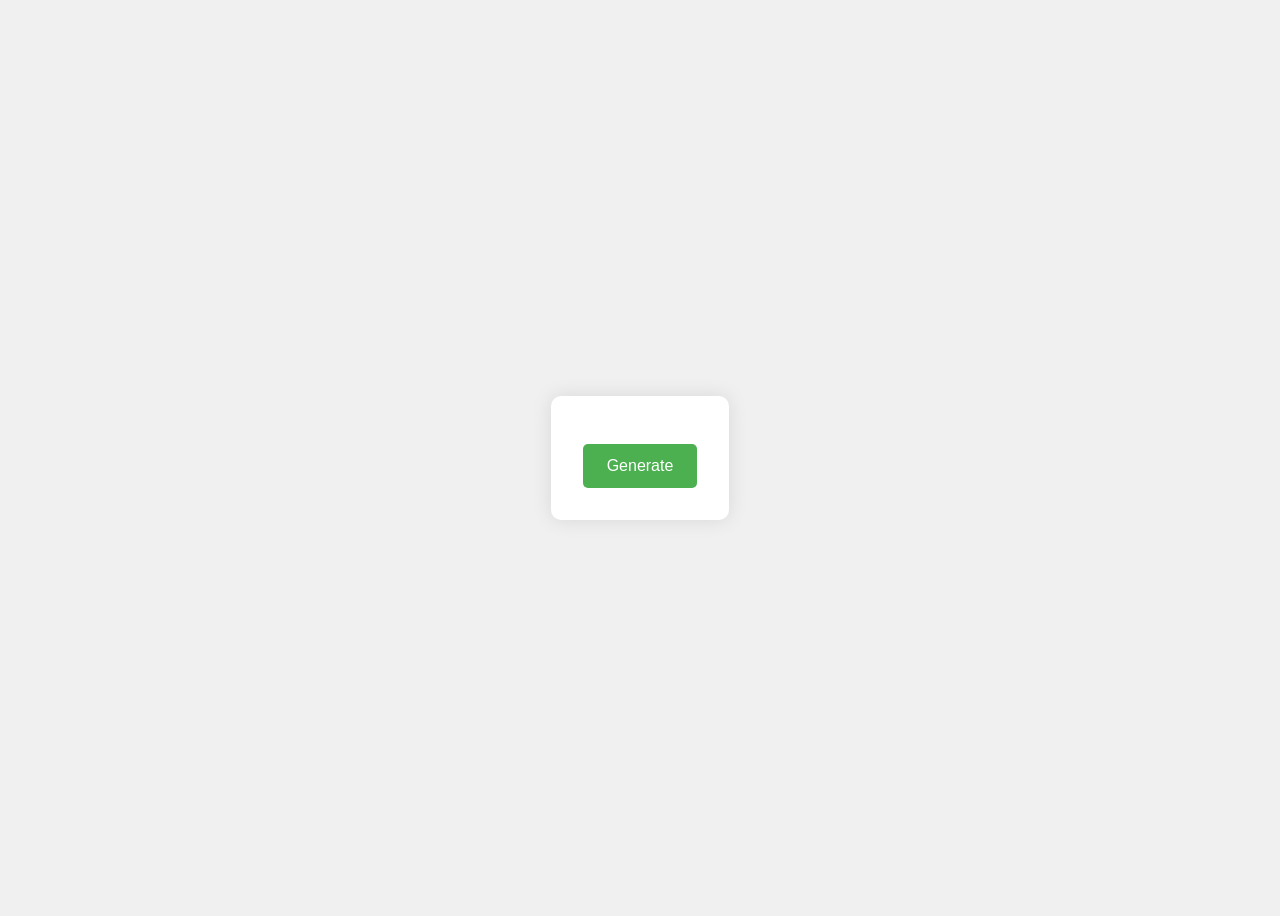
==== index.html @ 28d80a93 "Upload work to product-builder-lecture repository" ====
<!DOCTYPE html>
<html lang="en">
<head>
    <meta charset="UTF-8">
    <meta name="viewport" content="width=device-width, initial-scale=1.0">
    <title>Lotto Number Generator</title>
    <link rel="stylesheet" href="style.css">
</head>
<body>
    <lotto-generator></lotto-generator>
    <script src="main.js"></script>
</body>
</html>
---- style.css ----
body {
    font-family: sans-serif;
    display: flex;
    justify-content: center;
    align-items: center;
    min-height: 100vh;
    background-color: #f0f0f0;
}

lotto-generator {
    display: block;
    text-align: center;
    padding: 2rem;
    background-color: white;
    border-radius: 10px;
    box-shadow: 0 0 20px rgba(0, 0, 0, 0.1);
}

.numbers {
    display: flex;
    justify-content: center;
    margin-bottom: 1rem;
}

.number {
    width: 40px;
    height: 40px;
    border-radius: 50%;
    background-color: #eee;
    display: flex;
    justify-content: center;
    align-items: center;
    margin: 0 5px;
    font-size: 1.2rem;
    font-weight: bold;
}

button {
    padding: 0.8rem 1.5rem;
    font-size: 1rem;
    background-color: #4CAF50;
    color: white;
    border: none;
    border-radius: 5px;
    cursor: pointer;
    transition: background-color 0.3s;
}

button:hover {
    background-color: #45a049;
}
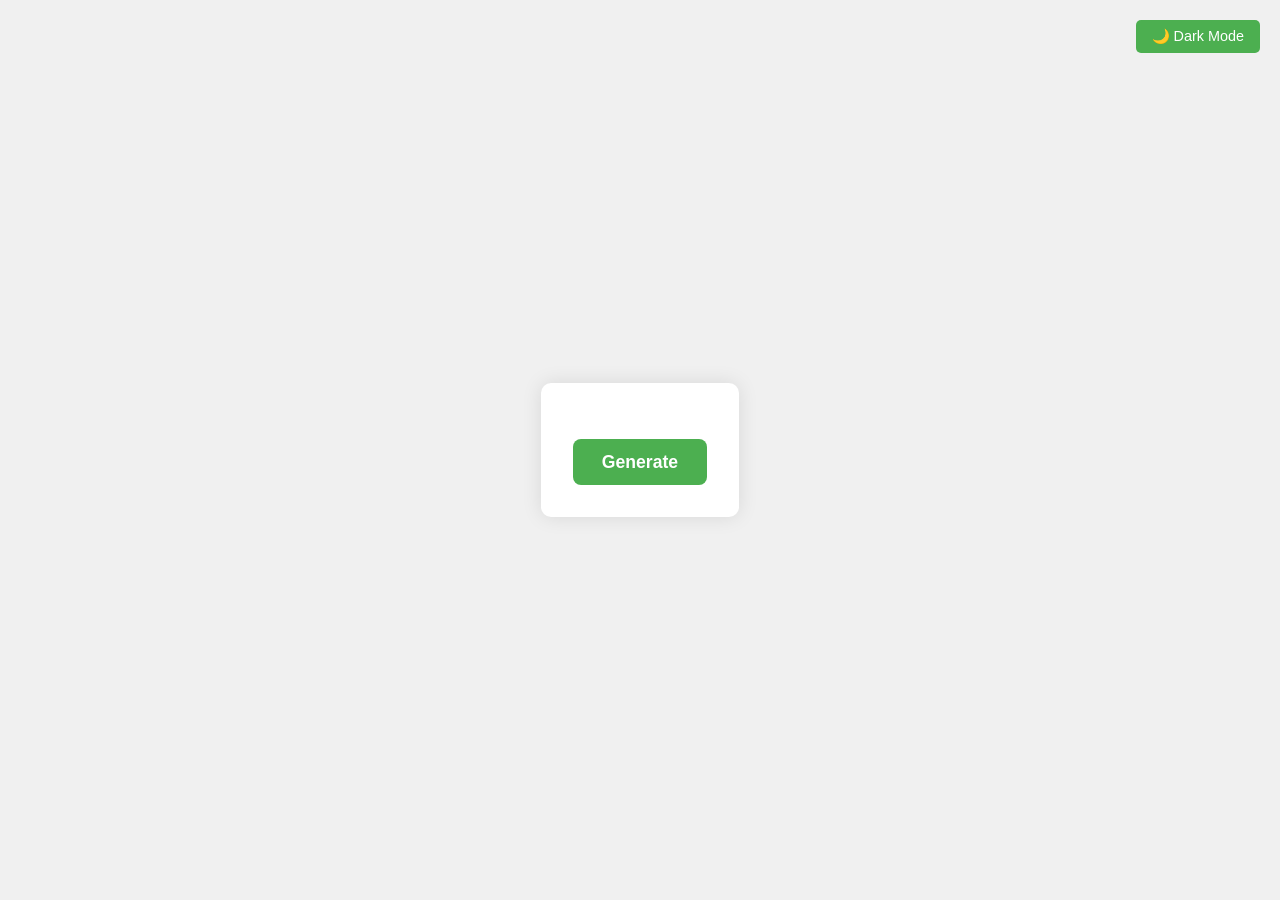
==== commit db3729ba: "feat: add dark/light mode toggle with persistence" ====
--- a/index.html
+++ b/index.html
@@ -7,7 +7,12 @@
     <link rel="stylesheet" href="style.css">
 </head>
 <body>
+    <div class="theme-toggle">
+        <button id="theme-toggle-btn" class="toggle-btn">🌙 Dark Mode</button>
+    </div>
+    
     <lotto-generator></lotto-generator>
+    
     <script src="main.js"></script>
 </body>
 </html>
--- a/style.css
+++ b/style.css
@@ -1,51 +1,59 @@
+:root {
+    --bg-color: #f0f0f0;
+    --container-bg: white;
+    --text-color: #333;
+    --shadow-color: rgba(0, 0, 0, 0.1);
+    --number-bg: #eee;
+    --button-bg: #4CAF50;
+    --button-hover: #45a049;
+}
+
+.dark-mode {
+    --bg-color: #1a1a1a;
+    --container-bg: #2d2d2d;
+    --text-color: #f0f0f0;
+    --shadow-color: rgba(0, 0, 0, 0.5);
+    --number-bg: #444;
+    --button-bg: #2e7d32;
+    --button-hover: #1b5e20;
+}
+
 body {
     font-family: sans-serif;
     display: flex;
+    flex-direction: column;
     justify-content: center;
     align-items: center;
     min-height: 100vh;
-    background-color: #f0f0f0;
+    background-color: var(--bg-color);
+    color: var(--text-color);
+    transition: background-color 0.3s, color 0.3s;
+    margin: 0;
+}
+
+.theme-toggle {
+    position: absolute;
+    top: 20px;
+    right: 20px;
 }
 
 lotto-generator {
     display: block;
     text-align: center;
     padding: 2rem;
-    background-color: white;
+    background-color: var(--container-bg);
     border-radius: 10px;
-    box-shadow: 0 0 20px rgba(0, 0, 0, 0.1);
+    box-shadow: 0 0 20px var(--shadow-color);
+    transition: background-color 0.3s, box-shadow 0.3s;
 }
 
-.numbers {
-    display: flex;
-    justify-content: center;
-    margin-bottom: 1rem;
-}
-
-.number {
-    width: 40px;
-    height: 40px;
-    border-radius: 50%;
-    background-color: #eee;
-    display: flex;
-    justify-content: center;
-    align-items: center;
-    margin: 0 5px;
-    font-size: 1.2rem;
-    font-weight: bold;
-}
-
-button {
-    padding: 0.8rem 1.5rem;
-    font-size: 1rem;
-    background-color: #4CAF50;
+button.toggle-btn {
+    padding: 0.5rem 1rem;
+    font-size: 0.9rem;
+    background-color: var(--button-bg);
     color: white;
     border: none;
     border-radius: 5px;
     cursor: pointer;
     transition: background-color 0.3s;
 }
-
-button:hover {
-    background-color: #45a049;
-}
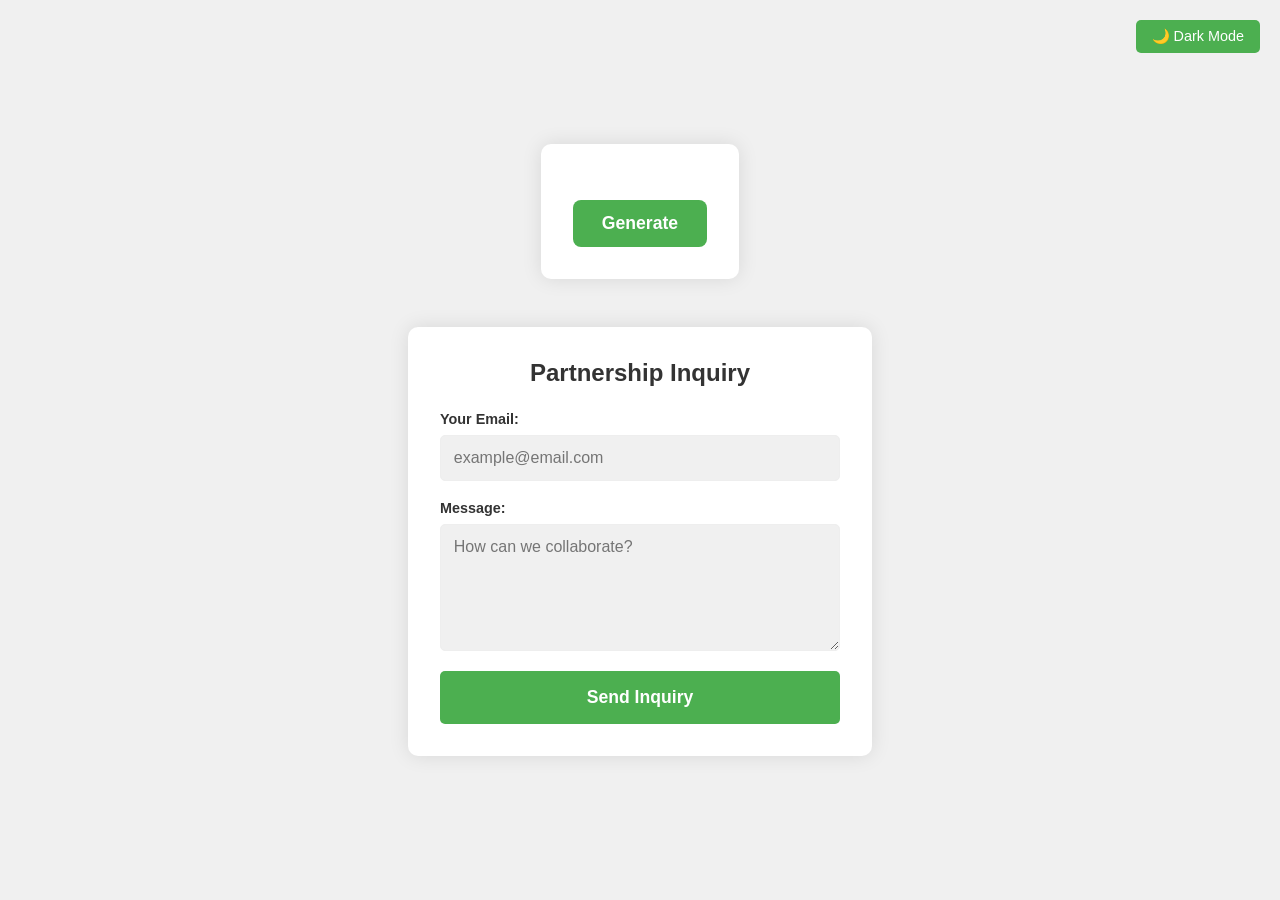
==== commit da91f406: "feat: add partnership inquiry form with Formspree" ====
--- a/index.html
+++ b/index.html
@@ -12,6 +12,21 @@
     </div>
     
     <lotto-generator></lotto-generator>
+
+    <section class="contact-form">
+        <h2>Partnership Inquiry</h2>
+        <form action="https://formspree.io/f/xrerrvgr" method="POST">
+            <div class="form-group">
+                <label for="email">Your Email:</label>
+                <input type="email" id="email" name="email" required placeholder="example@email.com">
+            </div>
+            <div class="form-group">
+                <label for="message">Message:</label>
+                <textarea id="message" name="message" required placeholder="How can we collaborate?"></textarea>
+            </div>
+            <button type="submit" class="submit-btn">Send Inquiry</button>
+        </form>
+    </section>
     
     <script src="main.js"></script>
 </body>
--- a/style.css
+++ b/style.css
@@ -57,3 +57,76 @@
     cursor: pointer;
     transition: background-color 0.3s;
 }
+
+.contact-form {
+    margin-top: 3rem;
+    padding: 2rem;
+    background-color: var(--container-bg);
+    border-radius: 10px;
+    box-shadow: 0 0 20px var(--shadow-color);
+    width: 90%;
+    max-width: 400px;
+    transition: background-color 0.3s, box-shadow 0.3s;
+}
+
+.contact-form h2 {
+    margin-top: 0;
+    margin-bottom: 1.5rem;
+    text-align: center;
+    font-size: 1.5rem;
+}
+
+.form-group {
+    margin-bottom: 1.2rem;
+    display: flex;
+    flex-direction: column;
+}
+
+.form-group label {
+    margin-bottom: 0.5rem;
+    font-size: 0.9rem;
+    font-weight: bold;
+}
+
+.form-group input, .form-group textarea {
+    padding: 0.8rem;
+    border: 1px solid var(--number-bg);
+    border-radius: 5px;
+    background-color: var(--bg-color);
+    color: var(--text-color);
+    font-family: inherit;
+    font-size: 1rem;
+    transition: border-color 0.3s, background-color 0.3s, color 0.3s;
+}
+
+.form-group textarea {
+    min-height: 100px;
+    resize: vertical;
+}
+
+.form-group input:focus, .form-group textarea:focus {
+    outline: none;
+    border-color: var(--button-bg);
+    box-shadow: 0 0 5px var(--button-bg);
+}
+
+.submit-btn {
+    width: 100%;
+    padding: 1rem;
+    background-color: var(--button-bg);
+    color: white;
+    border: none;
+    border-radius: 5px;
+    font-size: 1.1rem;
+    font-weight: bold;
+    cursor: pointer;
+    transition: background-color 0.3s, transform 0.1s;
+}
+
+.submit-btn:hover {
+    background-color: var(--button-hover);
+}
+
+.submit-btn:active {
+    transform: scale(0.98);
+}
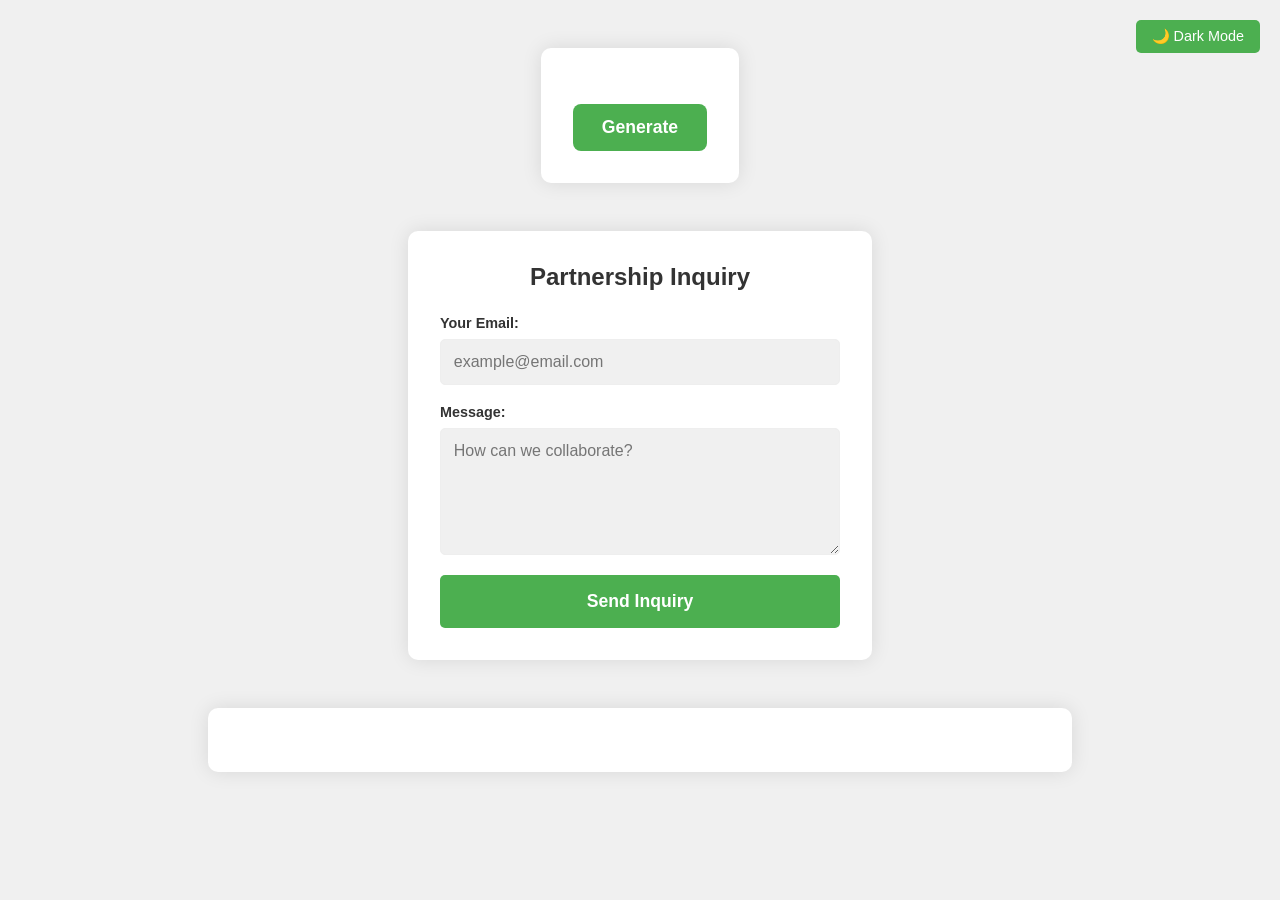
==== commit 25654021: "feat: add Disqus comment section" ====
--- a/index.html
+++ b/index.html
@@ -27,6 +27,28 @@
             <button type="submit" class="submit-btn">Send Inquiry</button>
         </form>
     </section>
+
+    <section class="comments-section">
+        <div id="disqus_thread"></div>
+        <script>
+            /**
+            *  RECOMMENDED CONFIGURATION VARIABLES: EDIT AND UNCOMMENT THE SECTION BELOW TO INSERT DYNAMIC VALUES FROM YOUR PLATFORM OR CMS.
+            *  LEARN WHY DEFINING THESE VARIABLES IS IMPORTANT: https://disqus.com/admin/universalcode/#configuration-variables    */
+            /*
+            var disqus_config = function () {
+            this.page.url = PAGE_URL;  // Replace PAGE_URL with your page's canonical URL variable
+            this.page.identifier = PAGE_IDENTIFIER; // Replace PAGE_IDENTIFIER with your page's unique identifier variable
+            };
+            */
+            (function() { // DON'T EDIT BELOW THIS LINE
+            var d = document, s = d.createElement('script');
+            s.src = 'https://hyunsu-disqus-com.disqus.com/embed.js';
+            s.setAttribute('data-timestamp', +new Date());
+            (d.head || d.body).appendChild(s);
+            })();
+        </script>
+        <noscript>Please enable JavaScript to view the <a href="https://disqus.com/?ref_noscript">comments powered by Disqus.</a></noscript>
+    </section>
     
     <script src="main.js"></script>
 </body>
--- a/style.css
+++ b/style.css
@@ -130,3 +130,15 @@
 .submit-btn:active {
     transform: scale(0.98);
 }
+
+.comments-section {
+    margin-top: 3rem;
+    margin-bottom: 5rem;
+    padding: 2rem;
+    background-color: var(--container-bg);
+    border-radius: 10px;
+    box-shadow: 0 0 20px var(--shadow-color);
+    width: 90%;
+    max-width: 800px;
+    transition: background-color 0.3s, box-shadow 0.3s;
+}
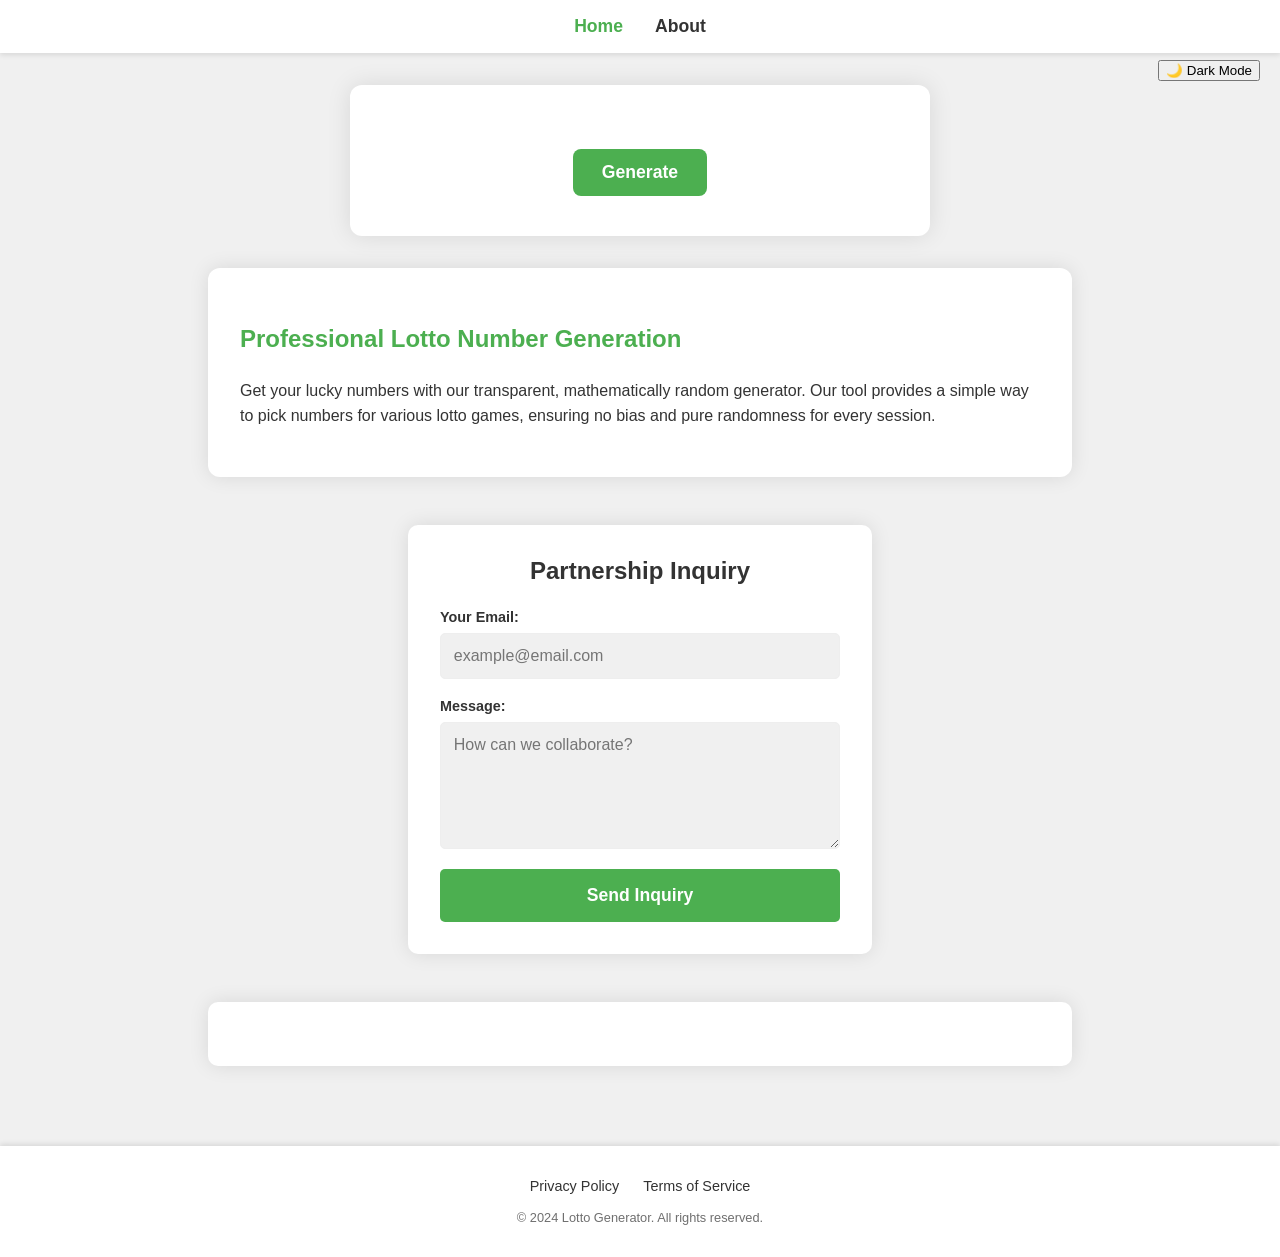
==== commit 3e4b7ff4: "feat: optimize site for AdSense approval and add Google Analytics tag to all pages" ====
--- a/index.html
+++ b/index.html
@@ -4,14 +4,35 @@
     <meta charset="UTF-8">
     <meta name="viewport" content="width=device-width, initial-scale=1.0">
     <title>Lotto Number Generator</title>
+    <!-- Google tag (gtag.js) -->
+    <script async src="https://www.googletagmanager.com/gtag/js?id=G-BH8C9C85LK"></script>
+    <script>
+      window.dataLayer = window.dataLayer || [];
+      function gtag(){dataLayer.push(arguments);}
+      gtag('js', new Date());
+      gtag('config', 'G-BH8C9C85LK');
+    </script>
+    <meta name="google-adsense-account" content="ca-pub-3059195391643896">
+    <script async src="https://pagead2.googlesyndication.com/pagead/js/adsbygoogle.js?client=ca-pub-3059195391643896"
+     crossorigin="anonymous"></script>
     <link rel="stylesheet" href="style.css">
 </head>
 <body>
+    <nav class="top-nav">
+        <a href="index.html" class="active">Home</a>
+        <a href="about.html">About</a>
+    </nav>
+
     <div class="theme-toggle">
         <button id="theme-toggle-btn" class="toggle-btn">🌙 Dark Mode</button>
     </div>
     
     <lotto-generator></lotto-generator>
+
+    <section class="info-section content-container">
+        <h2>Professional Lotto Number Generation</h2>
+        <p>Get your lucky numbers with our transparent, mathematically random generator. Our tool provides a simple way to pick numbers for various lotto games, ensuring no bias and pure randomness for every session.</p>
+    </section>
 
     <section class="contact-form">
         <h2>Partnership Inquiry</h2>
@@ -49,6 +70,14 @@
         </script>
         <noscript>Please enable JavaScript to view the <a href="https://disqus.com/?ref_noscript">comments powered by Disqus.</a></noscript>
     </section>
+
+    <footer class="site-footer">
+        <div class="footer-links">
+            <a href="privacy.html">Privacy Policy</a>
+            <a href="terms.html">Terms of Service</a>
+        </div>
+        <p>&copy; 2024 Lotto Generator. All rights reserved.</p>
+    </footer>
     
     <script src="main.js"></script>
 </body>
--- a/style.css
+++ b/style.css
@@ -6,6 +6,8 @@
     --number-bg: #eee;
     --button-bg: #4CAF50;
     --button-hover: #45a049;
+    --nav-bg: #fff;
+    --footer-bg: #fff;
 }
 
 .dark-mode {
@@ -16,13 +18,15 @@
     --number-bg: #444;
     --button-bg: #2e7d32;
     --button-hover: #1b5e20;
+    --nav-bg: #2d2d2d;
+    --footer-bg: #2d2d2d;
 }
 
 body {
-    font-family: sans-serif;
+    font-family: 'Segoe UI', Tahoma, Geneva, Verdana, sans-serif;
     display: flex;
     flex-direction: column;
-    justify-content: center;
+    justify-content: flex-start;
     align-items: center;
     min-height: 100vh;
     background-color: var(--bg-color);
@@ -31,35 +35,71 @@
     margin: 0;
 }
 
+/* Navigation Styles */
+.top-nav {
+    width: 100%;
+    background-color: var(--nav-bg);
+    padding: 1rem 0;
+    display: flex;
+    justify-content: center;
+    gap: 2rem;
+    box-shadow: 0 2px 5px var(--shadow-color);
+    margin-bottom: 2rem;
+    position: sticky;
+    top: 0;
+    z-index: 1000;
+}
+
+.top-nav a {
+    text-decoration: none;
+    color: var(--text-color);
+    font-weight: bold;
+    font-size: 1.1rem;
+    transition: color 0.3s;
+}
+
+.top-nav a:hover, .top-nav a.active {
+    color: var(--button-bg);
+}
+
 .theme-toggle {
     position: absolute;
-    top: 20px;
+    top: 60px;
     right: 20px;
 }
 
 lotto-generator {
     display: block;
     text-align: center;
+    padding: 2.5rem;
+    background-color: var(--container-bg);
+    border-radius: 12px;
+    box-shadow: 0 0 25px var(--shadow-color);
+    transition: background-color 0.3s, box-shadow 0.3s;
+    margin-bottom: 2rem;
+    width: 90%;
+    max-width: 500px;
+}
+
+/* Content Container for Information Pages */
+.content-container {
+    width: 90%;
+    max-width: 800px;
     padding: 2rem;
     background-color: var(--container-bg);
-    border-radius: 10px;
+    border-radius: 12px;
     box-shadow: 0 0 20px var(--shadow-color);
-    transition: background-color 0.3s, box-shadow 0.3s;
-}
-
-button.toggle-btn {
-    padding: 0.5rem 1rem;
-    font-size: 0.9rem;
-    background-color: var(--button-bg);
-    color: white;
-    border: none;
-    border-radius: 5px;
-    cursor: pointer;
-    transition: background-color 0.3s;
+    margin-bottom: 3rem;
+    line-height: 1.6;
+}
+
+.content-container h1, .content-container h2 {
+    color: var(--button-bg);
 }
 
 .contact-form {
-    margin-top: 3rem;
+    margin-top: 0;
+    margin-bottom: 3rem;
     padding: 2rem;
     background-color: var(--container-bg);
     border-radius: 10px;
@@ -132,7 +172,7 @@
 }
 
 .comments-section {
-    margin-top: 3rem;
+    margin-top: 0;
     margin-bottom: 5rem;
     padding: 2rem;
     background-color: var(--container-bg);
@@ -142,3 +182,44 @@
     max-width: 800px;
     transition: background-color 0.3s, box-shadow 0.3s;
 }
+
+/* Footer Styles */
+.site-footer {
+    width: 100%;
+    padding: 2rem 0;
+    background-color: var(--footer-bg);
+    text-align: center;
+    box-shadow: 0 -2px 5px var(--shadow-color);
+    margin-top: auto;
+}
+
+.footer-links {
+    margin-bottom: 1rem;
+    display: flex;
+    justify-content: center;
+    gap: 1.5rem;
+}
+
+.footer-links a {
+    text-decoration: none;
+    color: var(--text-color);
+    font-size: 0.9rem;
+    transition: color 0.3s;
+}
+
+.footer-links a:hover, .footer-links a.active {
+    color: var(--button-bg);
+}
+
+.site-footer p {
+    font-size: 0.8rem;
+    opacity: 0.7;
+    margin: 0;
+}
+
+@media (max-width: 600px) {
+    .theme-toggle {
+        top: 60px;
+        right: 10px;
+    }
+}
